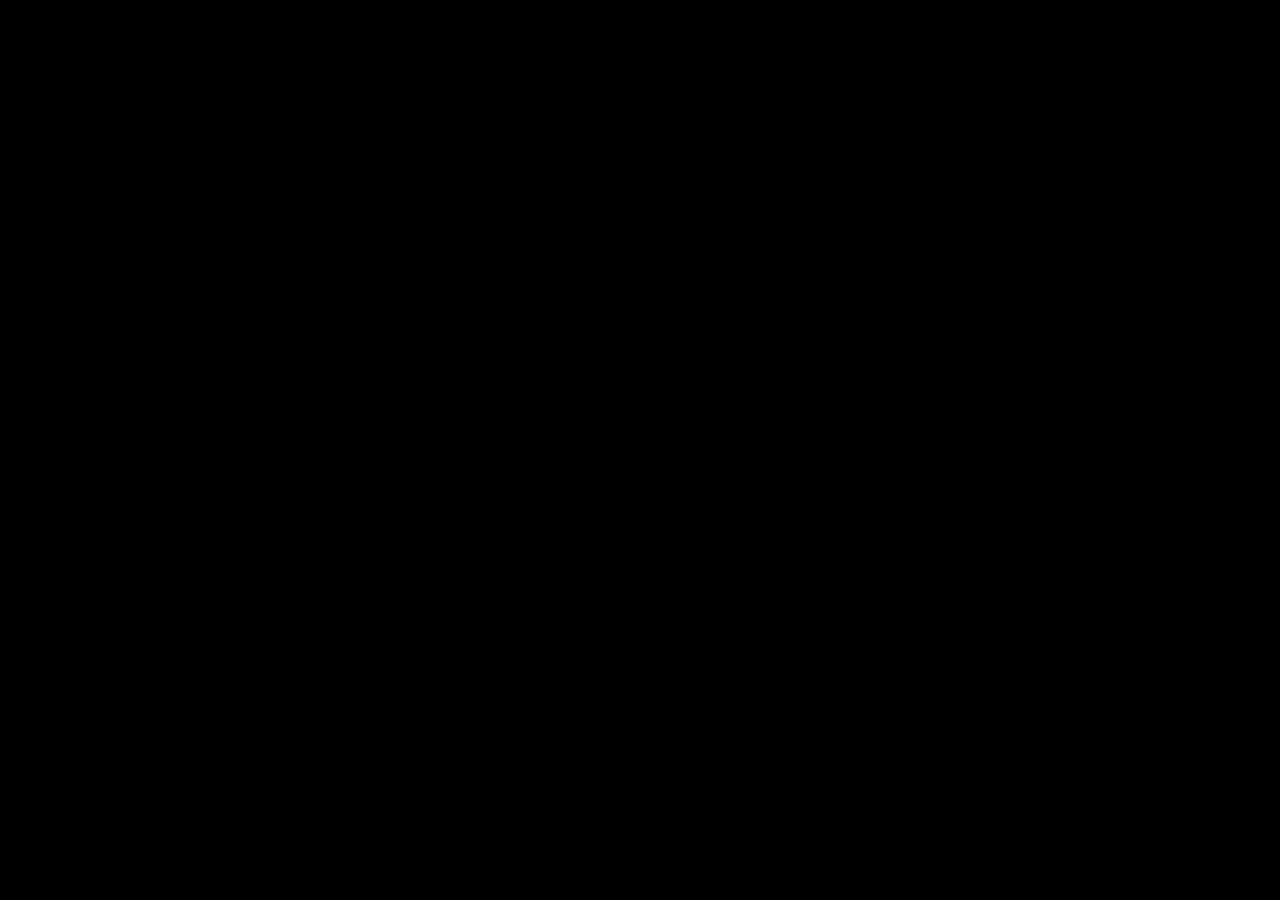
==== index.html @ a5f3cf8b "Initial commit" ====
<html>
	<head>
		<title>My first three.js app</title>
		<style>
			body { margin: 0; }
			canvas { width: 100%; height: 100% }
		</style>
	</head>
	<body>
		<script src="js/three.min.js"></script>
		<script src="js/trackball-controls.js"></script>
		<script>

            var model = {
                cities: [],
                path: []
            };
            for (var i=0; i<10; ++i) {
                let rx = Math.random();
                let ry = Math.random();
                let rz = Math.random();
                model.cities.push({x:rx, y:ry, z: rz});
            }

            var controls;

            init();
            animate();

            function init() {
                var scene = new THREE.Scene();
                var aspectRatio = window.innerWidth / window.innerHeight
                var camera = new THREE.PerspectiveCamera(
                    75             /* fov - Camera frustum vertical field of view. */
                    , aspectRatio  /* Aspect ratio */
                    , 0.1          /* Camera frustum near plane */
                    , 1000         /* Camera frustum far plane */
                );
                camera.position.z = 5;

                var renderer = new THREE.WebGLRenderer();
                renderer.setSize(window.innerWidth, window.innerHeight);
                document.body.appendChild(renderer.domElement);

                controls = new THREE.TrackballControls(camera);
                controls.addEventListener('change', render);

                var geometry = new THREE.CubeGeometry(100,100,100);
                var material = new THREE.MeshNormalMaterial();

                var mesh = new THREE.Mesh(geometry, material);
                scene.add(mesh);

                var ambientLight = new THREE.AmbientLight(0x090909);
                scene.add(ambientLight);
            }

            function animate() {
                requestAnimationFrame(animate);
                controls.update();
            }

            function render() {
                renderer.render(scene, camera);
            }

            /*


			var geometryBounds = new THREE.BoxGeometry(1, 1, 1);
            
            var wireframe = new THREE.LineSegments(
                new THREE.EdgesGeometry(geometryBounds),
                new THREE.LineBasicMaterial({ color: 0xffffff, linewidth: 1 }));
            wireframe.position.x += 0.5;
            wireframe.position.y += 0.5;
            wireframe.position.z += 0.5;
            scene.add( wireframe );

			var materialBasicRed = new THREE.MeshBasicMaterial({ color: 0xff0000 });
			var geometryWaypoint = new THREE.BoxGeometry(0.01, 0.01, 0.01);


            var renderModel = function(model) {
                model.cities.forEach(p => {
                    var point = new THREE.Mesh(geometryWaypoint, materialBasicRed);
                    point.position.x = p.x;
                    point.position.y = p.y;
                    point.position.z = p.z;
                    scene.add(point);
                });
		        renderer.render(scene, camera);
            }

            renderModel(model);
            */

			//var animate = function () {
			//	requestAnimationFrame( animate );

			//	cube.rotation.x += 0.01;
			//	cube.rotation.y += 0.01;

			//	renderer.render( scene, camera );
			//};

			//animate();
		</script>
	</body>
</html>
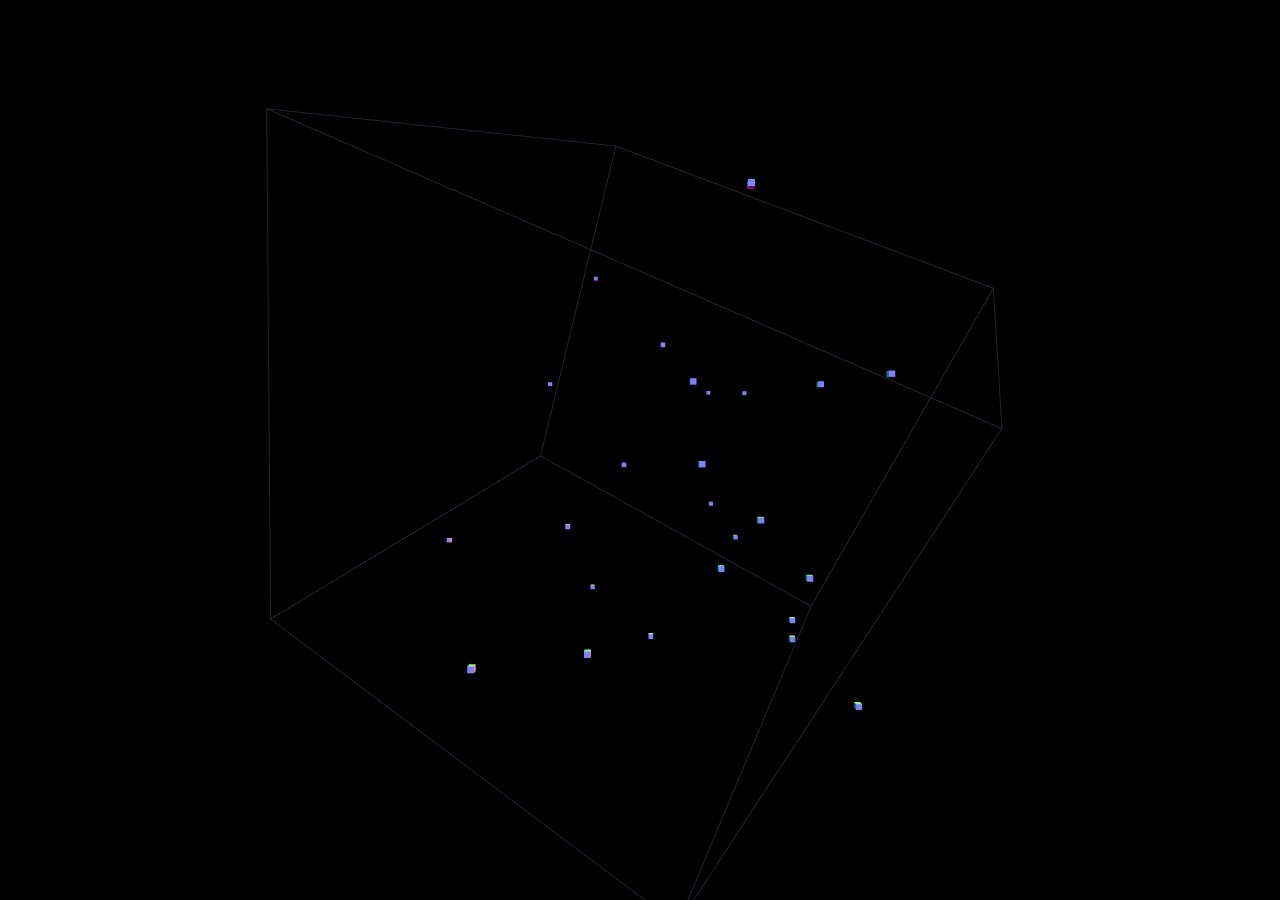
==== commit 4ff4e415: "Cities view" ====
--- a/index.html
+++ b/index.html
@@ -1,111 +1,15 @@
 <html>
 	<head>
-		<title>My first three.js app</title>
+		<title>3D TSP Solution View</title>
 		<style>
 			body { margin: 0; }
 			canvas { width: 100%; height: 100% }
 		</style>
 	</head>
 	<body>
-		<script src="js/three.min.js"></script>
-		<script src="js/trackball-controls.js"></script>
-		<script>
-
-            var model = {
-                cities: [],
-                path: []
-            };
-            for (var i=0; i<10; ++i) {
-                let rx = Math.random();
-                let ry = Math.random();
-                let rz = Math.random();
-                model.cities.push({x:rx, y:ry, z: rz});
-            }
-
-            var controls;
-
-            init();
-            animate();
-
-            function init() {
-                var scene = new THREE.Scene();
-                var aspectRatio = window.innerWidth / window.innerHeight
-                var camera = new THREE.PerspectiveCamera(
-                    75             /* fov - Camera frustum vertical field of view. */
-                    , aspectRatio  /* Aspect ratio */
-                    , 0.1          /* Camera frustum near plane */
-                    , 1000         /* Camera frustum far plane */
-                );
-                camera.position.z = 5;
-
-                var renderer = new THREE.WebGLRenderer();
-                renderer.setSize(window.innerWidth, window.innerHeight);
-                document.body.appendChild(renderer.domElement);
-
-                controls = new THREE.TrackballControls(camera);
-                controls.addEventListener('change', render);
-
-                var geometry = new THREE.CubeGeometry(100,100,100);
-                var material = new THREE.MeshNormalMaterial();
-
-                var mesh = new THREE.Mesh(geometry, material);
-                scene.add(mesh);
-
-                var ambientLight = new THREE.AmbientLight(0x090909);
-                scene.add(ambientLight);
-            }
-
-            function animate() {
-                requestAnimationFrame(animate);
-                controls.update();
-            }
-
-            function render() {
-                renderer.render(scene, camera);
-            }
-
-            /*
-
-
-			var geometryBounds = new THREE.BoxGeometry(1, 1, 1);
-            
-            var wireframe = new THREE.LineSegments(
-                new THREE.EdgesGeometry(geometryBounds),
-                new THREE.LineBasicMaterial({ color: 0xffffff, linewidth: 1 }));
-            wireframe.position.x += 0.5;
-            wireframe.position.y += 0.5;
-            wireframe.position.z += 0.5;
-            scene.add( wireframe );
-
-			var materialBasicRed = new THREE.MeshBasicMaterial({ color: 0xff0000 });
-			var geometryWaypoint = new THREE.BoxGeometry(0.01, 0.01, 0.01);
-
-
-            var renderModel = function(model) {
-                model.cities.forEach(p => {
-                    var point = new THREE.Mesh(geometryWaypoint, materialBasicRed);
-                    point.position.x = p.x;
-                    point.position.y = p.y;
-                    point.position.z = p.z;
-                    scene.add(point);
-                });
-		        renderer.render(scene, camera);
-            }
-
-            renderModel(model);
-            */
-
-			//var animate = function () {
-			//	requestAnimationFrame( animate );
-
-			//	cube.rotation.x += 0.01;
-			//	cube.rotation.y += 0.01;
-
-			//	renderer.render( scene, camera );
-			//};
-
-			//animate();
-		</script>
+        <script src="js/three.min.js"></script>
+        <script src="js/trackball-controls.js"></script>
+        <script src="index.js"></script>
 	</body>
 </html>
 
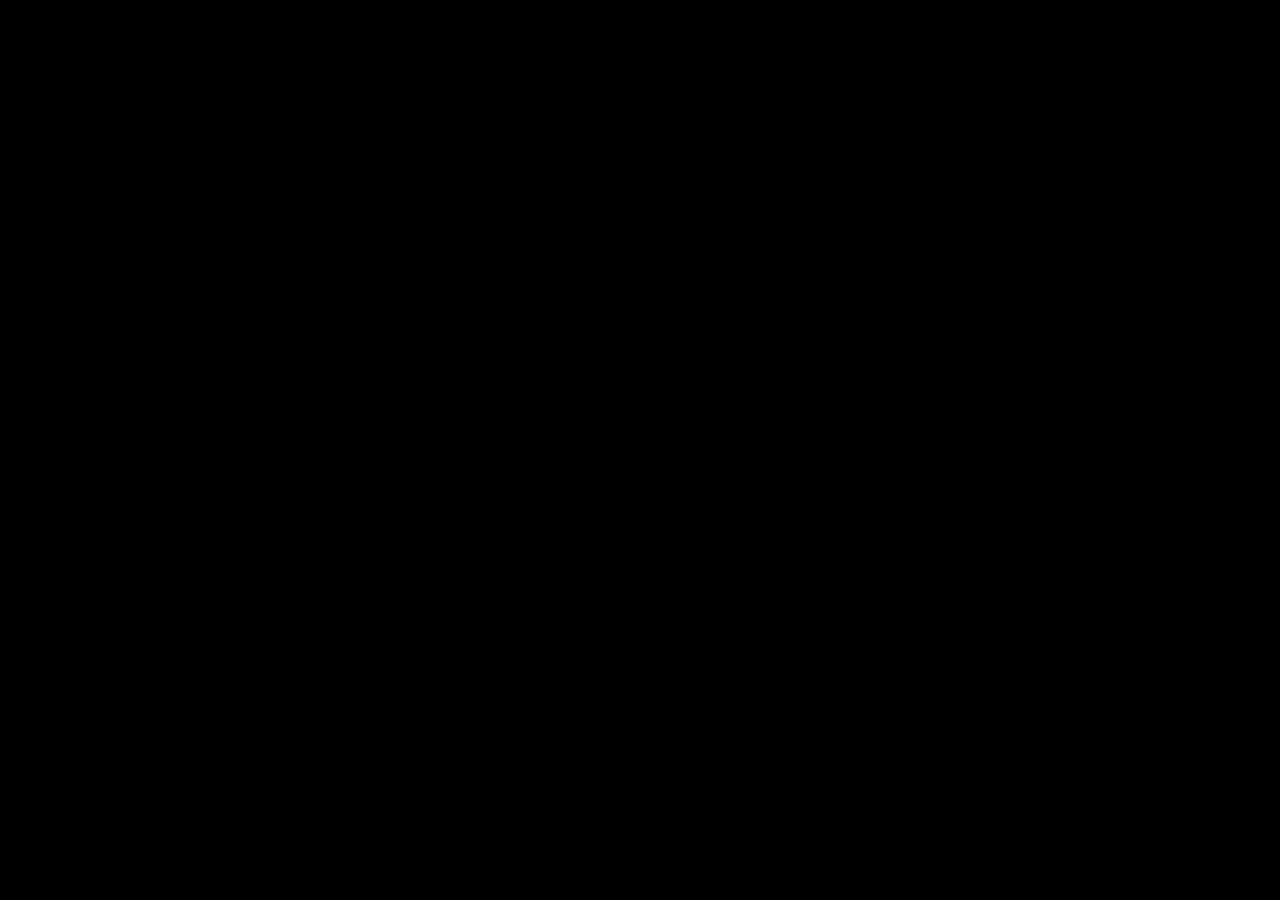
==== commit 39698bc2: "WIP: reading cities/tours data files and rendering them." ====
--- a/index.html
+++ b/index.html
@@ -7,6 +7,10 @@
 		</style>
 	</head>
 	<body>
+        <script
+            src="https://code.jquery.com/jquery-3.4.1.js"
+            integrity="sha256-WpOohJOqMqqyKL9FccASB9O0KwACQJpFTUBLTYOVvVU="
+            crossorigin="anonymous"></script>
         <script src="js/three.min.js"></script>
         <script src="js/trackball-controls.js"></script>
         <script src="index.js"></script>
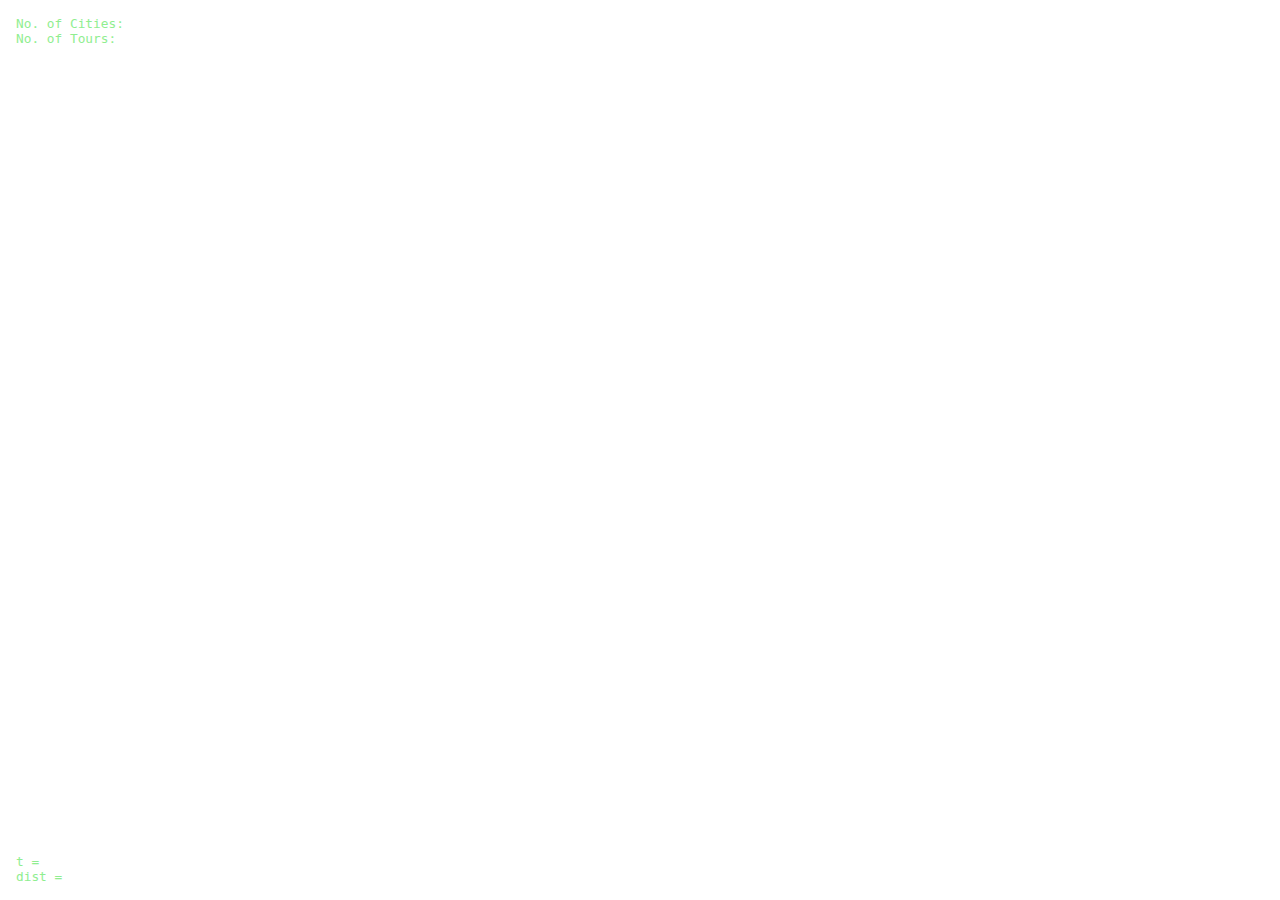
==== commit 0ef0fc4c: "Add statistics data text" ====
--- a/index.html
+++ b/index.html
@@ -5,15 +5,31 @@
 			body { margin: 0; }
 			canvas { width: 100%; height: 100% }
 		</style>
+        <link rel="stylesheet" href="css/style.css">
 	</head>
 	<body>
-        <script
-            src="https://code.jquery.com/jquery-3.4.1.js"
-            integrity="sha256-WpOohJOqMqqyKL9FccASB9O0KwACQJpFTUBLTYOVvVU="
-            crossorigin="anonymous"></script>
+        <script src="js/jquery-3.4.1.min.js"></script>
         <script src="js/three.min.js"></script>
         <script src="js/trackball-controls.js"></script>
         <script src="index.js"></script>
+
+        <div id="data-info-panel" class="diagnostics-panel">
+            <span class="flex">
+                <p>No. of Cities:&nbsp</p><p id="lbl-cities-ct"></p>
+            </span>
+            <span class="flex">
+                <p>No. of Tours:&nbsp</p><p id="lbl-tours-ct"></p>
+            </span>
+        </div>
+        <div id="simulation-info-panel" class="diagnostics-panel">
+            <span class="flex">
+                <p>t =&nbsp</p><p id="lbl-current-t"></p>
+            </span>
+            <span class="flex">
+                <p>dist =&nbsp</p><p id="lbl-current-dist"></p>
+            </span>
+        </div>
+        <div id="canvas3d"></div>
 	</body>
 </html>
 
--- a/css/style.css
+++ b/css/style.css
@@ -0,0 +1,48 @@
+html, body, div, span, applet, object, iframe,
+h1, h2, h3, h4, h5, h6, p, blockquote, pre,
+a, abbr, acronym, address, big, cite, code,
+del, dfn, em, img, ins, kbd, q, s, samp,
+small, strike, strong, sub, sup, tt, var,
+b, u, i, center,
+dl, dt, dd, ol, ul, li,
+fieldset, form, label, legend,
+table, caption, tbody, tfoot, thead, tr, th, td,
+article, aside, canvas, details, embed, 
+figure, figcaption, footer, header, hgroup, 
+menu, nav, output, ruby, section, summary,
+time, mark, audio, video {
+	margin: 0;
+	padding: 0;
+	border: 0;
+	font-size: 100%;
+	font: inherit;
+	vertical-align: baseline;
+}
+
+.diagnostics-panel {
+    position: absolute;
+    z-index: 100;
+    margin: 16px;
+}
+
+.diagnostics-panel p {
+    color: lightgreen;
+    font-family: monospace, sans-serif;
+    font-size: 0.8em;
+}
+
+.flex {
+    display: flex;
+}
+
+#data-info-panel {
+    top: 0;
+    left: 0;
+}
+
+#simulation-info-panel {
+    bottom: 0;
+    left: 0;
+}
+
+
